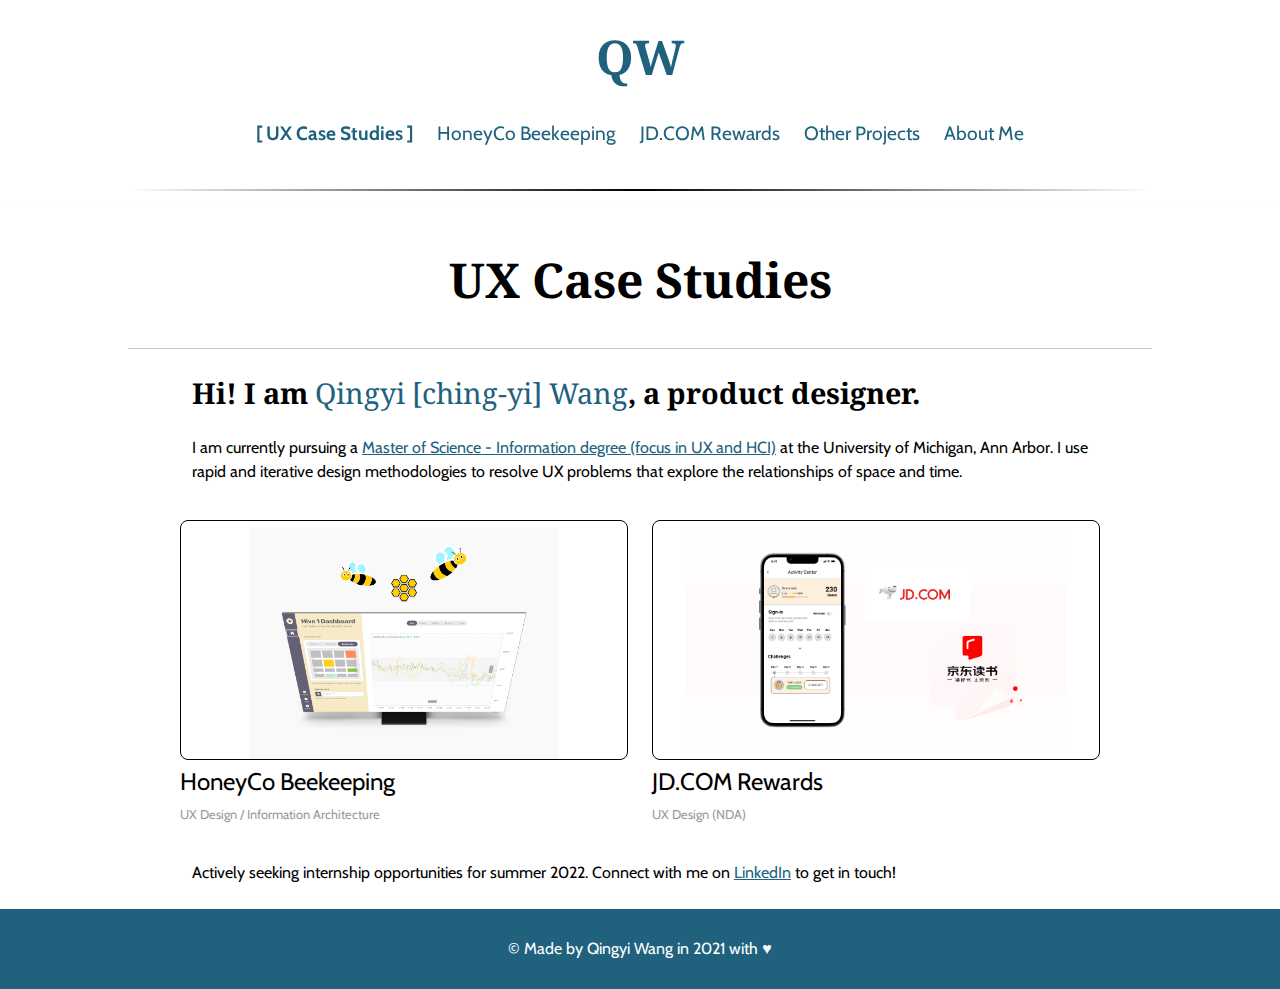
==== index.html @ f232b1c2 "Add files via upload" ====
<!DOCTYPE html>
<html lang="en">
    <head>
        <meta charset="utf-8">
        <meta name="viewport" content="width=device-width, initial-scale=1">
        <link rel="stylesheet" type="text/css" href="css/html5reset.css">
        <link rel="stylesheet" type="text/css" href="css/style.css">
        <link rel="stylesheet" href="https://fonts.googleapis.com/css?family=Noto+Serif">
        <link rel="stylesheet" href="https://fonts.googleapis.com/css?family=Cabin">
        <script src="js/menu.js" defer></script>
        <title> Qingyi Wang - Cases </title>
    </head>

    <body>
        <header>
            <a class="skip-key" href="#content">Skip to content</a>
            <nav class = "navbar">
                <h1 class = "my-initials">QW</h1>
                <div class = "icon-wrapper">
                    <img class = "menu-icon" src="images/hamburger_icon.svg" alt="navigation-menu" tabindex=0>
                </div>
                <hr class="nav-divider">
                <div class="nav-links-container">
                    <div class="nav-links">
                        <a id="case-studies-link" class="current-page-link" href="index.html">[ UX Case Studies ]</a>
                        <a id="honeyco-link" href="honeyco.html">HoneyCo Beekeeping</a>
                        <a id="jd-link" href="jd.html">JD.COM Rewards</a>
                        <a id="other-projects-link" href="projects.html">Other Projects</a>
                        <a id="about-me-link" href="about.html">About Me</a>
                    </div>
                <hr class="nav-divider nav-divider-mobile">
                </div>
            </nav>
        </header>
        <main id="content">
            <h1 class="page-title"> UX Case Studies </h1>
            <hr>
            <h2>Hi! I am <span id="name">Qingyi [ching-yi] Wang</span>, a product designer.</h2>
            <p>I am currently pursuing a <a href="https://www.si.umich.edu/">Master of Science - Information degree (focus in UX and HCI)</a> at the University of Michigan, Ann Arbor. I use rapid and iterative design methodologies to resolve UX problems that explore the relationships of space and time.</p>

            <div class = "case-studies-gallery">
                <div class = "case-study case-1">
                    <a class = "case-study-link" href="honeyco.html">
                        <img class = "case-thumbnail" src="images/honey-portfolio-cover.png" alt="honeyco-case-study">
                    </a>
                    <p class="case-name">HoneyCo Beekeeping</p>
                    <p class="case-type">UX Design / Information Architecture</p>
                </div>

                <div class = "case-study case-2">
                    <a class = "case-study-link" href="jd.html">
                        <img class = "case-thumbnail" src="images/jd-portfolio-cover.png" alt="jd-dot-com-case-study">
                    </a>
                    <p class="case-name">JD.COM Rewards</p>
                    <p class="case-type">UX Design (NDA)</p>
                </div>
            </div>
            
            <p>Actively seeking internship opportunities for summer 2022. Connect with me on <a href="https://www.linkedin.com/in/wangqingyi/">LinkedIn</a> to get in touch!</p>

        </main>

        <footer>
            <div class="footer-container">
                <p class="footer-text"> &copy; Made by Qingyi Wang in 2021 with &hearts; </p>
            </div>
        </footer>
    </body>

    <!-- 
        Attributions: 

            Received help from https://www.w3schools.com/howto/howto_js_mobile_navbar.asp for collapsible mobile nav bar

            Hamburger icon: By Timothy Miller - https://www.iconfinder.com/icons/134216/hamburger_lines_menu_icon, Public Domain, https://commons.wikimedia.org/w/index.php?curid=50764696
    -->
---- css/style.css ----
body{
    font-size: 16px;
    padding: 0;
    margin: 0;
}

h1{
    font-family: "Noto Serif", "Times New Roman", serif;
    font-size: 3rem;
    padding: 12px 12px 12px 12px; 
    font-weight: 700;
}

h2{
    font-family: "Noto Serif", "Times New Roman", serif;
    font-weight: 700;
    font-size: 1.8rem;
    margin: 24px 15% 24px 15%;
}

h3{
    font-family: "Noto Serif", "Times New Roman", serif;
    font-weight: 700;
    font-size: 1.5rem;
    margin: 16px 15% 16px 15%;
}

hr{
    background: rgba(255,255,255,0);
    margin: 24px 5% 8px 5%;
}

a{
    font-family: "Cabin", "Arial", sans-serif;
    color: #20627E;
}

p{
    font-family: "Cabin", "Arial", sans-serif;
    line-height: 1.5;
    padding: 0;
    font-size: 1rem;
    margin: 16px 15% 16px 15%;
}

ul{
    margin: 16px 15% 16px 15%;
    display: block;
}

li{
    list-style-type: disc;
    margin: 16px 15% 16px 15%;
}

header{
    background: rgb(255,255,255);
    background: linear-gradient(180deg, rgba(255,255,255,1) 95%, rgba(255,255,255,0) 100%);
    position: sticky;
    top: 0px;
    padding: 12px 0 12px 0;
}

*:focus{
    border: 2px solid #20627E;
    border-radius: 5px;
}

.p1{
    font-size: 1.2rem;
}

li > p{
    margin: 0;
}

.menu-icon{
    position: absolute;
    right: 10%;
    top: 40px;
    border: 2px solid transparent;
}

.icon-wrapper{
    cursor: pointer;
}

.nav-links{
    display: flex;
    flex-flow: column nowrap;
}

.nav-links > a{
    text-align: center;
    font-size: 1.5rem;
    text-decoration: none;
    padding: 4px 0 4px 0;
    margin: 4px 0 4px 0;
}

.nav-links-container{
    display: none;
}

.current-page-link{
    font-weight: 700;
}

.nav-divider{
    background: linear-gradient(90deg, rgba(255,255,255,0) 0%, rgba(0,0,0,1) 50%, rgba(255,255,255,0) 100%);
    height: 2px;
    border: 0;
}

.skip-key{
    position: absolute;
    padding: 4px;
    border: 1px solid #000000;
    left: -200px;
    top: -50px;
    -webkit-transition: top 0.3s cubic-bezier(.48,.04,.53,.92), left 0.3s cubic-bezier(.48,.04,.53,.92);
}

.skip-key:focus{
    left: 0px;
    top: 0px;
}

.my-initials{
    margin-left: 5%;
    display: inline-block;
    color: #20627E;
}

#name{
    color: #20627E;
}

.footer-container{
    background-color: #20627E;
    margin-top: 24px;
    margin-bottom: -50px;
    padding: 12px 5% 12px 5%;
}

.footer-text{
    text-align: center;
    color: #FFFFFF;
    font-size: 1rem;
}

.case-studies-gallery, .page-gallery{
    display: grid;
    grid-auto-rows: min-content;
    grid-template-columns: 70%;
    justify-content: center;
    row-gap: 12px;
}

.page-gallery > img{
    border: 1px solid #000000;
}

.single-image{
    width: 70%;
    margin: 12px 15% 12px 15%;
}

.case-thumbnail{
    width: 100%;
    height: 240px;
    object-fit: scale-down;
    border: 1px solid #000000;
    border-radius: 8px;
}

.case-study{
    display: grid;
    grid-template-rows: 6fr 1fr 1fr;
    align-items: start;
}

.case-name, .case-type{
    margin: 0;
    padding: 0;
}

.case-name{
    font-size: 1.5rem;
}

.case-type{
    font-size: 0.8rem;
    color: #9A9A9A;
}

.case-title, .page-title{
    text-align: center;
    margin: 24px 15% 24px 15%;
    font-weight: 700;
}

.case-summary{
    display: grid;
    grid-template-columns: 70%;
    justify-content: center;
    margin-top: 24px;
}

.case-property{
    text-decoration: underline;
    font-weight: 700;
}

.case-textbox > p{
    margin: 12px 0 12px 0;
}

.problem-statement{
    margin-top: 32px;
}

.experience-header{
    text-align: center;
    margin-bottom: 36px;
}

@media screen and (prefers-reduced-motion: reduced){
    .skip-key{
        animation: none;
    }
}

@media screen and (min-width: 768px) {

    hr{
        margin-left: 10%;
        margin-right: 10%;
    }

    .my-initials{
        text-align: center;
        margin: 0;
        order: 1;
    }

    .navbar{
        display: flex;
        flex-flow: column nowrap;
    }

    .nav-divider:first-of-type{
        order: 3;
    }
    
    .icon-wrapper{
        display: none;
    }

    .nav-links-container{
        display: block;
        order: 2;
    }

    .nav-links{
        margin: 12px 15% 12px 15%;
        flex-flow: row wrap;
        column-gap: 24px;
        justify-content: center;
    }

    .nav-links > a{
        font-size: 1.2rem;
    }

    .nav-divider-mobile{
        display: none;
    }

    .case-studies-gallery, .page-gallery{
        grid-template-columns: 35% 35%;
        column-gap: 24px;
        margin-top: 36px;
    }

    .page-gallery > img{
        width: 100%;
        height: 240px;
        object-fit: scale-down;
    }

    .about-textbox{
        display: flex;
        flex-flow: row wrap;
        gap: 5%;
        margin: 12px 15% 12px 15%;
    }

    .my-photo{
        order: 1;
        max-width: 47%;
        object-fit: scale-down;
        margin: 0;
    } 
    
    .intro-1{
        order: 2;
        max-width: 47%;
        overflow: auto;
    }

    .intro-1 > p{
        margin-left: 0;
        margin-right: 0;
    }

    .intro-2{       
        order: 3;
    }
    
    .intro-2 > *{
        margin: 0;
    }
    
    #film-gallery > img{
        object-fit: cover;
    }
}
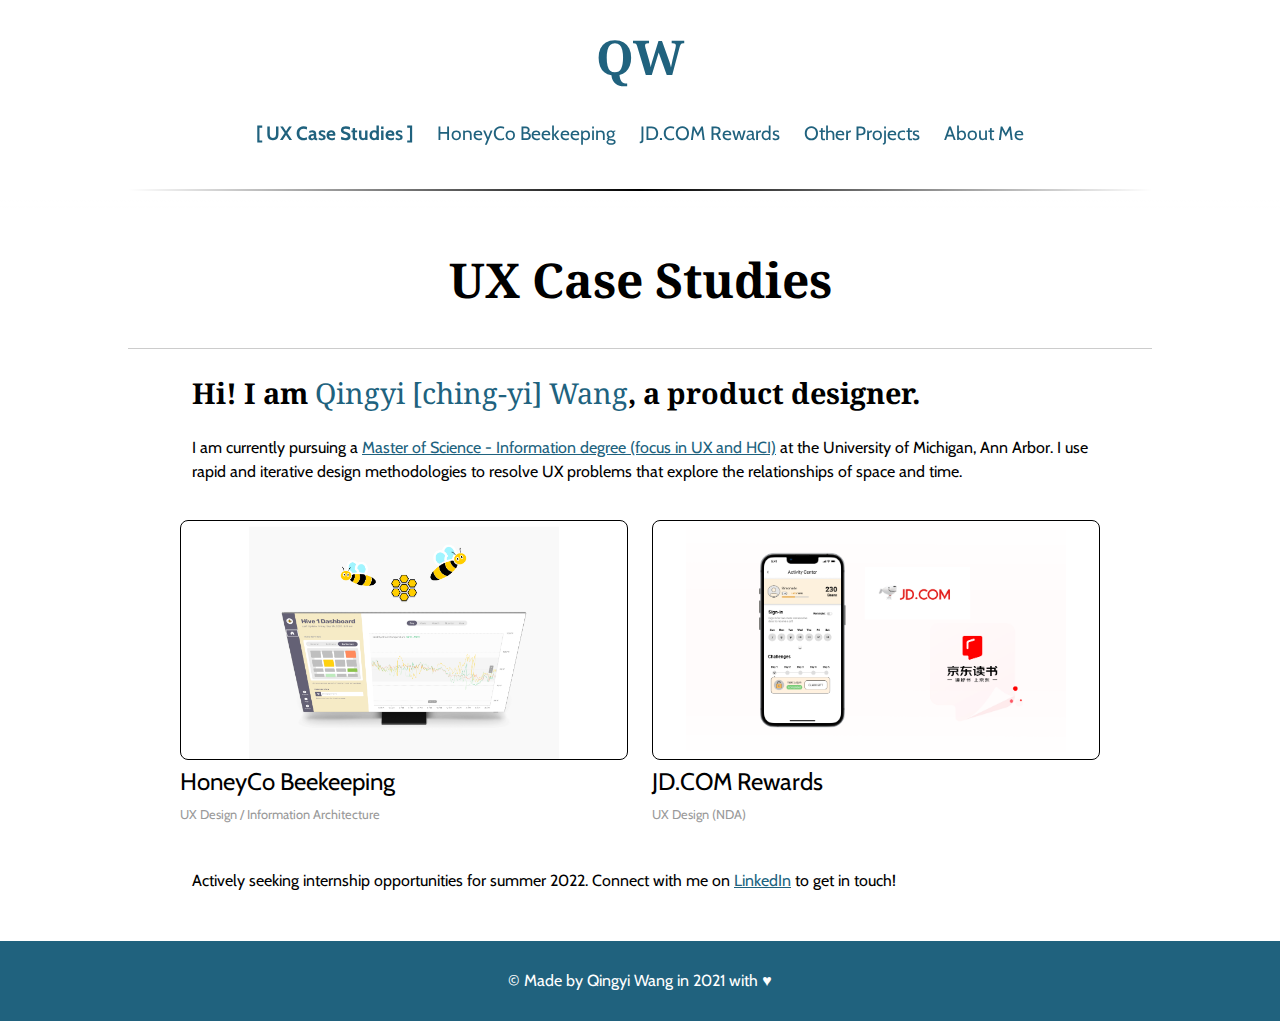
==== commit 52297581: "Add files via upload" ====
--- a/index.html
+++ b/index.html
@@ -9,6 +9,15 @@
         <link rel="stylesheet" href="https://fonts.googleapis.com/css?family=Cabin">
         <script src="js/menu.js" defer></script>
         <title> Qingyi Wang - Cases </title>
+
+        <!-- Global site tag (gtag.js) - Google Analytics -->
+        <script async src="https://www.googletagmanager.com/gtag/js?id=G-PHNY5TTPVH"></script>
+        <script>
+        window.dataLayer = window.dataLayer || [];
+        function gtag(){dataLayer.push(arguments);}
+        gtag('js', new Date());
+        gtag('config', 'G-PHNY5TTPVH');
+        </script>
     </head>
 
     <body>
@@ -35,9 +44,13 @@
         <main id="content">
             <h1 class="page-title"> UX Case Studies </h1>
             <hr>
-            <h2>Hi! I am <span id="name">Qingyi [ching-yi] Wang</span>, a product designer.</h2>
-            <p>I am currently pursuing a <a href="https://www.si.umich.edu/">Master of Science - Information degree (focus in UX and HCI)</a> at the University of Michigan, Ann Arbor. I use rapid and iterative design methodologies to resolve UX problems that explore the relationships of space and time.</p>
 
+            <div class="content-box">
+                <h2>Hi! I am <span id="name">Qingyi [ching-yi] Wang</span>, a product designer.</h2>
+
+                <p>I am currently pursuing a <a href="https://www.si.umich.edu/">Master of Science - Information degree (focus in UX and HCI)</a> at the University of Michigan, Ann Arbor. I use rapid and iterative design methodologies to resolve UX problems that explore the relationships of space and time.</p>
+            </div>
+            
             <div class = "case-studies-gallery">
                 <div class = "case-study case-1">
                     <a class = "case-study-link" href="honeyco.html">
@@ -56,7 +69,10 @@
                 </div>
             </div>
             
-            <p>Actively seeking internship opportunities for summer 2022. Connect with me on <a href="https://www.linkedin.com/in/wangqingyi/">LinkedIn</a> to get in touch!</p>
+            <div class="content-box">
+                <p>Actively seeking internship opportunities for summer 2022. Connect with me on <a href="https://www.linkedin.com/in/wangqingyi/">LinkedIn</a> to get in touch!</p>
+            </div>
+            
 
         </main>
 
--- a/css/style.css
+++ b/css/style.css
@@ -15,14 +15,14 @@
     font-family: "Noto Serif", "Times New Roman", serif;
     font-weight: 700;
     font-size: 1.8rem;
-    margin: 24px 15% 24px 15%;
+    margin: 24px 0 24px 0;
 }
 
 h3{
     font-family: "Noto Serif", "Times New Roman", serif;
     font-weight: 700;
     font-size: 1.5rem;
-    margin: 16px 15% 16px 15%;
+    margin: 16px 0 16px 0;
 }
 
 hr{
@@ -40,17 +40,17 @@
     line-height: 1.5;
     padding: 0;
     font-size: 1rem;
-    margin: 16px 15% 16px 15%;
+    margin: 16px 0 16px 0;
 }
 
 ul{
-    margin: 16px 15% 16px 15%;
+    margin: 16px 0 16px 0;
     display: block;
 }
 
 li{
     list-style-type: disc;
-    margin: 16px 15% 16px 15%;
+    margin: 16px 0 16px 0;
 }
 
 header{
@@ -72,6 +72,10 @@
 
 li > p{
     margin: 0;
+}
+
+.content-box{
+    margin: 24px 10%;
 }
 
 .menu-icon{
@@ -138,7 +142,7 @@
 
 .footer-container{
     background-color: #20627E;
-    margin-top: 24px;
+    margin-top: 48px;
     margin-bottom: -50px;
     padding: 12px 5% 12px 5%;
 }
@@ -162,8 +166,8 @@
 }
 
 .single-image{
-    width: 70%;
-    margin: 12px 15% 12px 15%;
+    width: 100%;
+    margin: 12px 0 12px 0;
 }
 
 .case-thumbnail{
@@ -231,11 +235,21 @@
     }
 }
 
+@media screen and (min-width: 768px) and (max-height: 500px) {
+    header{
+        position: static;
+    }
+}
+
 @media screen and (min-width: 768px) {
 
     hr{
         margin-left: 10%;
         margin-right: 10%;
+    }
+
+    .content-box{
+        margin: 24px 15%;
     }
 
     .my-initials{
@@ -257,7 +271,7 @@
         display: none;
     }
 
-    .nav-links-container{
+    body .nav-links-container{
         display: block;
         order: 2;
     }
@@ -325,4 +339,5 @@
     #film-gallery > img{
         object-fit: cover;
     }
-}+}
+
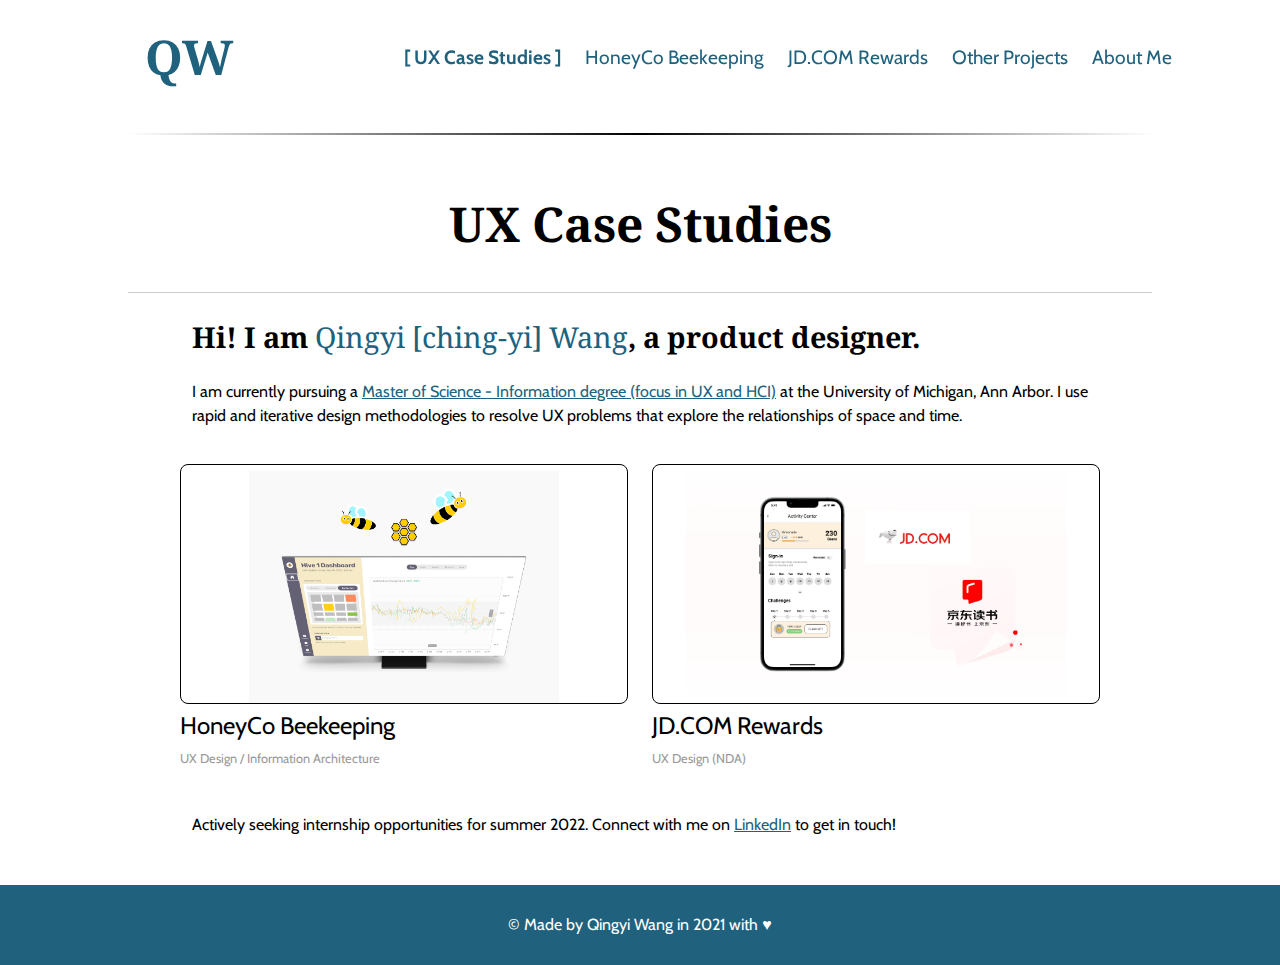
==== commit 484ada37: "Add files via upload" ====
--- a/index.html
+++ b/index.html
@@ -88,6 +88,9 @@
 
             Received help from https://www.w3schools.com/howto/howto_js_mobile_navbar.asp for collapsible mobile nav bar
 
+            Received help from https://www.w3schools.com/howto/howto_css_flip_card.asp for flip card implementation
+
             Hamburger icon: By Timothy Miller - https://www.iconfinder.com/icons/134216/hamburger_lines_menu_icon, Public Domain, https://commons.wikimedia.org/w/index.php?curid=50764696
+
     -->
 
--- a/css/style.css
+++ b/css/style.css
@@ -59,6 +59,7 @@
     position: sticky;
     top: 0px;
     padding: 12px 0 12px 0;
+    z-index: 2;
 }
 
 *:focus{
@@ -229,11 +230,89 @@
     margin-bottom: 36px;
 }
 
+/* Parallax Image CSS Styling */
+
+.parallax-box{
+    margin: 36px 0 36px 0;
+    padding: 12px;
+    background-attachment: fixed;
+    background-position: center;
+    background-size: cover;
+    color: #FFFFFF;
+    background-image: url("../images/parallax.jpeg");
+    background-repeat: no-repeat;
+}
+
+/* Flip Card CSS Styling */
+
+.flip-card-outer{
+    position: relative;
+    background-color: transparent;
+    height: 300px;
+    width: 100%;
+    perspective: 1000px;
+    z-index: 0;
+}
+
+.flip-card-inner{
+    position: relative;
+    width: 100%;
+    height: 100%;
+    transition: transform 0.8s;
+    transform-style: preserve-3d;
+}
+
+.flip-card-outer:hover .flip-card-inner {
+    transform: rotateY(180deg);
+}
+
+.flip-card-outer:focus .flip-card-inner {
+    transform: rotateY(180deg);
+}
+
+.flip-card-front, .flip-card-back{
+    position: absolute;
+    width: 100%;
+    height: 100%;
+    -webkit-backface-visibility: hidden;
+    backface-visibility: hidden;
+}
+
+.flip-card-front{
+    background-color: #FFFFFF;
+    color: #000000;
+}
+
+.flip-card-back{
+    background-color: #20627E;
+    color: white;
+    transform: rotateY(180deg);
+}
+
+.flip-card-text{
+    text-align: center;
+}
+
+.flip-card-image{
+    height: 100%;
+    width: 100%;
+    object-fit: contain;
+}
+
+.flip-card-text > .p1{
+    position: absolute;
+    padding: 0 5%;
+    top: 30%;
+}
+
+
 @media screen and (prefers-reduced-motion: reduced){
     .skip-key{
         animation: none;
     }
 }
+
+/* Disable sticky header for horizontal phone */
 
 @media screen and (min-width: 768px) and (max-height: 500px) {
     header{
@@ -307,10 +386,9 @@
         display: flex;
         flex-flow: row wrap;
         gap: 5%;
-        margin: 12px 15% 12px 15%;
-    }
-
-    .my-photo{
+    }
+
+    .flip-card-outer{
         order: 1;
         max-width: 47%;
         object-fit: scale-down;
@@ -327,17 +405,67 @@
         margin-left: 0;
         margin-right: 0;
     }
-
-    .intro-2{       
-        order: 3;
-    }
-    
-    .intro-2 > *{
-        margin: 0;
-    }
     
     #film-gallery > img{
         object-fit: cover;
     }
 }
 
+@media screen and (min-width: 1100px) {
+    hr{
+        margin-top: 8px;
+    }
+    
+    .navbar{
+        flex-flow: row wrap;
+        justify-content: space-evenly;
+        row-gap: 24px;
+    }
+
+    body .nav-links-container{
+        display: flex;
+        align-items: center;
+        width: 72%;
+        margin-right: 8%;
+    }
+
+    .nav-links{
+        display: flex;
+        margin: 0;
+        width: 100%;
+        flex-flow: row wrap;
+        align-items: center;
+        justify-content: flex-end;
+    }
+
+    .nav-divider:first-of-type{
+        width: 100%;
+    }
+
+    .my-initials{
+        margin-left: 10%;
+    }
+}
+
+@media screen and (min-width: 1500px) {
+    /* hr{
+        max-width: 1300px;
+        margin: 8px auto 8px auto;
+    }
+    
+    .content-box .case-summary{
+        max-width: 1100px;
+        margin: auto;
+    } */
+
+    main{
+        max-width: 1500px;
+        margin: auto;
+    }
+
+    .navbar{
+        max-width: 1800px;
+        margin: auto;
+    }
+
+}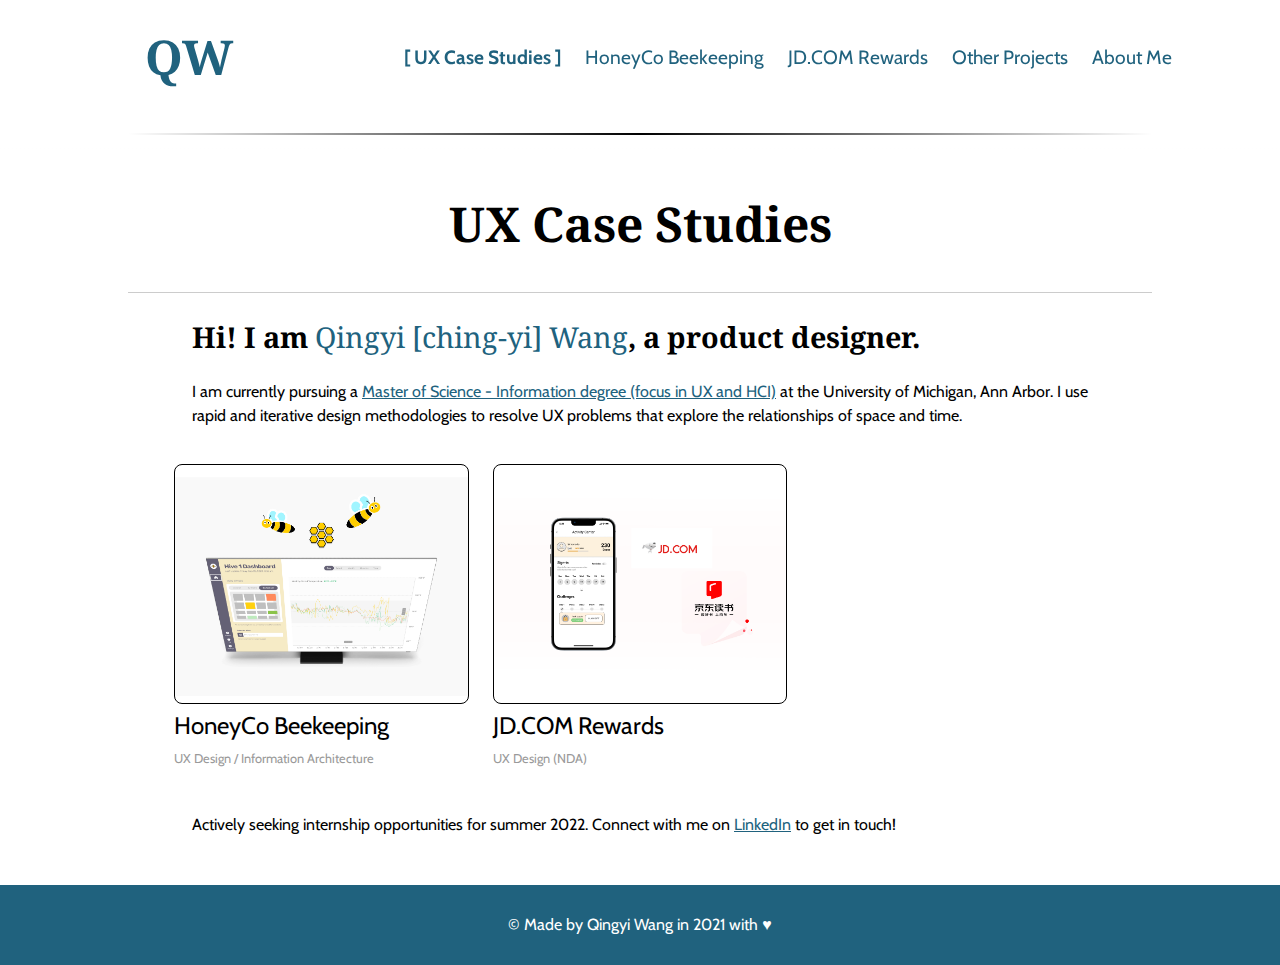
==== commit 8692488d: "Add files via upload" ====
--- a/index.html
+++ b/index.html
@@ -3,6 +3,7 @@
     <head>
         <meta charset="utf-8">
         <meta name="viewport" content="width=device-width, initial-scale=1">
+        <link rel="shortcut icon" href="images/favicon.png" type="image/x-icon">
         <link rel="stylesheet" type="text/css" href="css/html5reset.css">
         <link rel="stylesheet" type="text/css" href="css/style.css">
         <link rel="stylesheet" href="https://fonts.googleapis.com/css?family=Noto+Serif">
--- a/css/style.css
+++ b/css/style.css
@@ -210,6 +210,10 @@
     grid-template-columns: 70%;
     justify-content: center;
     margin-top: 24px;
+}
+
+.case-summary > img{
+    border: 2px solid #20627E;
 }
 
 .case-property{
@@ -305,10 +309,64 @@
     top: 30%;
 }
 
-
-@media screen and (prefers-reduced-motion: reduced){
-    .skip-key{
+/* Contact Form CSS Styling*/
+
+.contact-form{
+    display: flex;
+    flex-flow: row wrap;
+}
+
+.form-item{
+    padding: 8px;
+    margin: 8px;
+}
+
+.form-item > label{
+    font-family: "Cabin", "Arial", sans-serif;
+    font-size: 1rem;
+    color: #20627E;
+}
+
+.form-item > input{
+    height: 30px;
+}
+
+.form-item:nth-child(4){
+    width: 100%;
+}
+
+#msg{
+    margin-top: 8px;
+    width: 100%;
+    height: 300px;
+}
+
+.line-break{
+    width: 100%;
+}
+
+.contact-form > button{
+    width: auto;
+    height: auto;
+    margin-left: 16px;
+    padding: 4px 16px 4px 16px;
+    font-size: 1.2rem;
+    background-color: #FFFFFF;
+    color: #20627E;
+    border: 2px solid #20627E;
+    border-radius: 8px;
+    margin-top: 24px;
+}
+
+@media screen and (prefers-reduced-motion: reduce){
+    .skip-key, .flip-card-outer .flip-card-inner{
         animation: none;
+        transition: none;
+        -webkit-transition: none;
+    }
+
+    .parallax-box{
+        background-attachment: local;
     }
 }
 
@@ -445,18 +503,15 @@
     .my-initials{
         margin-left: 10%;
     }
+    
+    .case-studies-gallery, .page-gallery{
+        grid-template-columns: 23% 23% 23%;
+        column-gap: 24px;
+        margin-top: 36px;
+    }
 }
 
 @media screen and (min-width: 1500px) {
-    /* hr{
-        max-width: 1300px;
-        margin: 8px auto 8px auto;
-    }
-    
-    .content-box .case-summary{
-        max-width: 1100px;
-        margin: auto;
-    } */
 
     main{
         max-width: 1500px;
